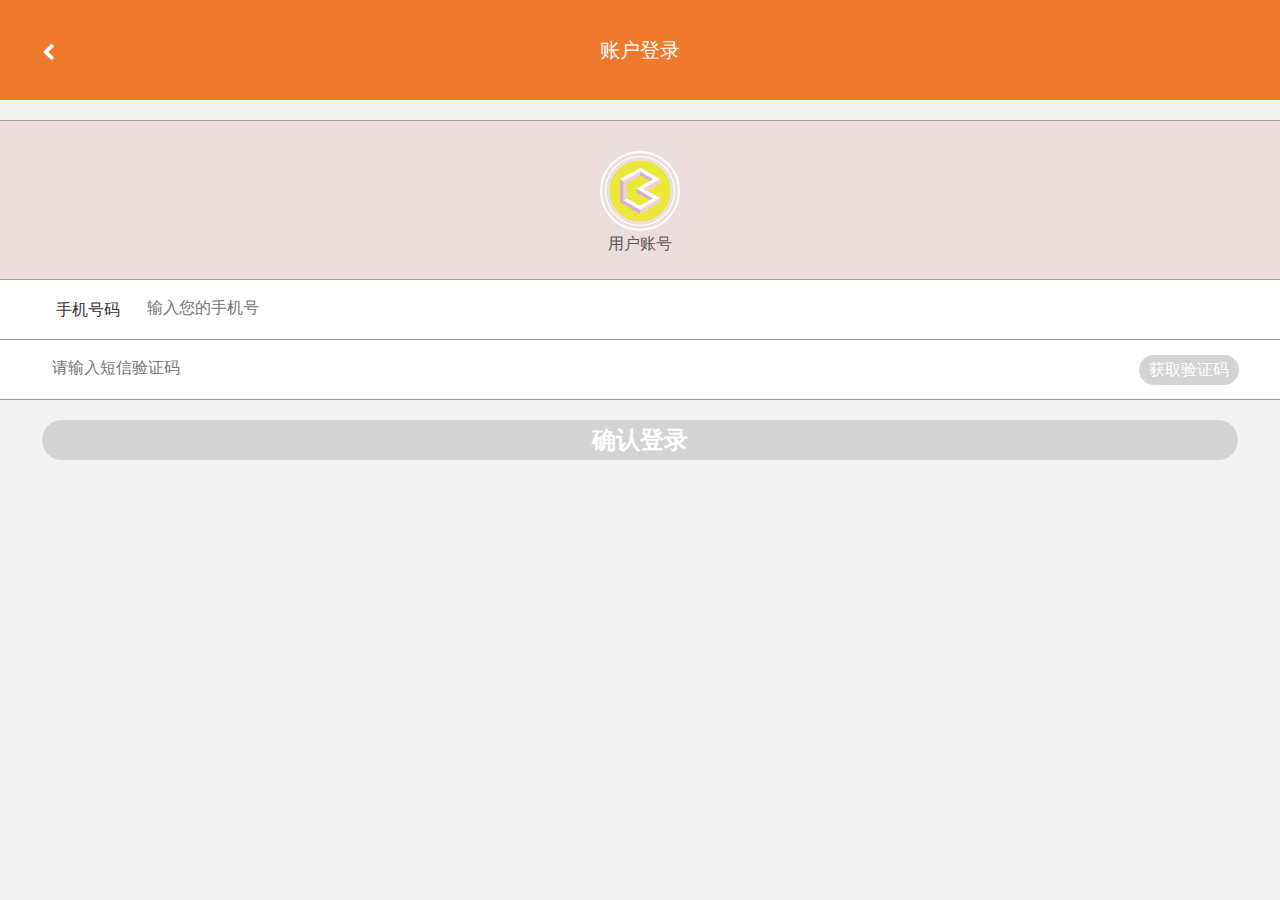
==== login.html @ 774e1939 "update" ====
<!DOCTYPE html>
<html>
	<head>
		<meta charset="UTF-8">
		<meta name="viewport" content="width=device-width,initial-scale=1,minimum-scale=1,maximum-scale=1,user-scalable=no" />
		<link rel="stylesheet" type="text/css" href="css/amazeui.min.css"/>
		<link rel="stylesheet" type="text/css" href="css/sweetalert.css"/>
		<link rel="stylesheet" type="text/css" href="css/font-awesome-4.5.0/css/font-awesome.min.css"/>
		<link rel="stylesheet" type="text/css" href="css/index.css"/>
		<title>乐天邦</title>
	</head>
	<body>
		<div id="login-box">
			<div class="header">
				<p>账户登录</p>
				<a href="index.html"><i class="fa fa-chevron-left"></i></a>
			</div>
			<div class="center">
				<div class="center-box">
					<div><img src="images/header.png" alt="" /></div>
					<p>用户账号</p>
				</div>
			</div>
			<div class="number">
				<p class="phone-number">
					&nbsp;&nbsp;&nbsp;手机号码&nbsp;&nbsp;&nbsp;
					<input type="tel" name="" oninput="checkN(this.id)" id="mobile" maxlength="11" value="" placeholder="输入您的手机号"/>
				</p>
				<p class="check-number">
					<input type="tel" name="" id="checkNumber" oninput="checkM()" value="" placeholder="请输入短信验证码"/>
					<span id="btn-check">获取验证码</span>
				</p>
			</div>
			<span class="submitBtn">确认登录</span>
		</div>
	</body>
	<script src="js/zepto.min.js" type="text/javascript" charset="utf-8"></script>
	<script src="js/sweetalert.min.js" type="text/javascript" charset="utf-8"></script>
	<script type="text/javascript">
		//验证手机号
		function isPhoneNo(phone) {
			 var pattern = /^1[34578]\d{9}$/;
			 return pattern.test(phone);
		}

		function checkN(thisInput){
			var ss = '#' + thisInput;
			var val = $(ss).val();
			if (!isPhoneNo(val)) {	
				$('#btn-check').get(0).className = "";
			}else{
				$('#btn-check').get(0).className = "active-login";
			}
		}
		
		
		//验证验证码
		function checkM(){
			var yzm = $("#checkNumber").val(); //验证码的值
			var sjh = $("#mobile").val();  //手机号的值
			if (yzm&&sjh){
				$('.submitBtn').get(0).className = "submitBtn active-login1";
			}else{
				$('.submitBtn').get(0).className = "submitBtn";
			}
		}
		
		//验证码倒计时
		var wait = 60;
		var isSend =false;
		function time(o) {
	        if (wait == 0) {
	            o.innerHTML="获取验证码";
	             $('#btn-check').get(0).className = "active-login";
	            wait = 60;
	            isSend =false;
	        } else {
	            o.innerHTML="重新发送(" + wait + ")";
	            $('#btn-check').get(0).className = "";
//	          	alert('发送验证码');
	            wait--;
	
	            setTimeout(function() {
	                time(o);
	            },1000);
	        }
	    }
		
	  	$('#btn-check').click(function(){
			tel = $('#mobile').val();
			if (tel&&/^1[3|4|5|8|7]\d{9}$/.test(tel)) {
				if(!isSend){
					isSend =true;
//					alert('发送验证码');
					time(this);	
				}
			}else{
//				alert('手机号不正确');
				swal("手机号码不存在", "请输入正确的手机号码格式", "error");
			}
		});
		
		//登录验证
		$('.submitBtn').click(function (){
			var yzm = $("#checkNumber").val(); //验证码的值
			var sjh = $("#mobile").val();  //手机号的值
			if ((yzm == "1234") && isPhoneNo(sjh)){
//				alert("登录成功");
				swal("登录成功", "", "success");
			}
			else{
				if ((yzm=="") ||(sjh=="")){
//					alert("输入");
					swal("乐天邦提醒您", "请输入完整的信息");
				}else{
//					alert("登录失败");
					swal("登录失败", "", "error");
				}
			}
		});
	</script>
</html>
---- css/sweetalert.css ----
body.stop-scrolling {
  height: 100%;
  overflow: hidden; }

.sweet-overlay {
  background-color: black;
  /* IE8 */
  -ms-filter: "progid:DXImageTransform.Microsoft.Alpha(Opacity=40)";
  /* IE8 */
  background-color: rgba(0, 0, 0, 0.4);
  position: fixed;
  left: 0;
  right: 0;
  top: 0;
  bottom: 0;
  display: none;
  z-index: 10000; }

.sweet-alert {
  background-color: white;
  font-family: 'Open Sans', 'Helvetica Neue', Helvetica, Arial, sans-serif;
  width: 478px;
  padding: 17px;
  border-radius: 5px;
  text-align: center;
  position: fixed;
  left: 50%;
  top: 50%;
  margin-left: -256px;
  margin-top: -200px;
  overflow: hidden;
  display: none;
  z-index: 999999999999; }
  @media all and (max-width: 540px) {
    .sweet-alert {
      width: auto;
      margin-left: 0;
      margin-right: 0;
      left: 15px;
      right: 15px; } }
  .sweet-alert h2 {
    color: #575757;
    font-size: 30px;
    text-align: center;
    font-weight: 600;
    text-transform: none;
    position: relative;
    margin: 25px 0;
    padding: 0;
    line-height: 40px;
    display: block; }
  .sweet-alert p {
    color: #797979;
    font-size: 16px;
    text-align: center;
    font-weight: 300;
    position: relative;
    text-align: inherit;
    float: none;
    margin: 0;
    padding: 0;
    line-height: normal; }
  .sweet-alert fieldset {
    border: none;
    position: relative; }
  .sweet-alert .sa-error-container {
    background-color: #f1f1f1;
    margin-left: -17px;
    margin-right: -17px;
    overflow: hidden;
    padding: 0 10px;
    max-height: 0;
    webkit-transition: padding 0.15s, max-height 0.15s;
    transition: padding 0.15s, max-height 0.15s; }
    .sweet-alert .sa-error-container.show {
      padding: 10px 0;
      max-height: 100px;
      webkit-transition: padding 0.2s, max-height 0.2s;
      transition: padding 0.25s, max-height 0.25s; }
    .sweet-alert .sa-error-container .icon {
      display: inline-block;
      width: 24px;
      height: 24px;
      border-radius: 50%;
      background-color: #ea7d7d;
      color: white;
      line-height: 24px;
      text-align: center;
      margin-right: 3px; }
    .sweet-alert .sa-error-container p {
      display: inline-block; }
  .sweet-alert .sa-input-error {
    position: absolute;
    top: 29px;
    right: 26px;
    width: 20px;
    height: 20px;
    opacity: 0;
    -webkit-transform: scale(0.5);
    transform: scale(0.5);
    -webkit-transform-origin: 50% 50%;
    transform-origin: 50% 50%;
    -webkit-transition: all 0.1s;
    transition: all 0.1s; }
    .sweet-alert .sa-input-error::before, .sweet-alert .sa-input-error::after {
      content: "";
      width: 20px;
      height: 6px;
      background-color: #f06e57;
      border-radius: 3px;
      position: absolute;
      top: 50%;
      margin-top: -4px;
      left: 50%;
      margin-left: -9px; }
    .sweet-alert .sa-input-error::before {
      -webkit-transform: rotate(-45deg);
      transform: rotate(-45deg); }
    .sweet-alert .sa-input-error::after {
      -webkit-transform: rotate(45deg);
      transform: rotate(45deg); }
    .sweet-alert .sa-input-error.show {
      opacity: 1;
      -webkit-transform: scale(1);
      transform: scale(1); }
  .sweet-alert input {
    width: 100%;
    box-sizing: border-box;
    border-radius: 3px;
    border: 1px solid #d7d7d7;
    height: 43px;
    margin-top: 10px;
    margin-bottom: 17px;
    font-size: 18px;
    box-shadow: inset 0px 1px 1px rgba(0, 0, 0, 0.06);
    padding: 0 12px;
    display: none;
    -webkit-transition: all 0.3s;
    transition: all 0.3s; }
    .sweet-alert input:focus {
      outline: none;
      box-shadow: 0px 0px 3px #c4e6f5;
      border: 1px solid #b4dbed; }
      .sweet-alert input:focus::-moz-placeholder {
        transition: opacity 0.3s 0.03s ease;
        opacity: 0.5; }
      .sweet-alert input:focus:-ms-input-placeholder {
        transition: opacity 0.3s 0.03s ease;
        opacity: 0.5; }
      .sweet-alert input:focus::-webkit-input-placeholder {
        transition: opacity 0.3s 0.03s ease;
        opacity: 0.5; }
    .sweet-alert input::-moz-placeholder {
      color: #bdbdbd; }
    .sweet-alert input:-ms-input-placeholder {
      color: #bdbdbd; }
    .sweet-alert input::-webkit-input-placeholder {
      color: #bdbdbd; }
  .sweet-alert.show-input input {
    display: block; }
  .sweet-alert .sa-confirm-button-container {
    display: inline-block;
    position: relative; }
  .sweet-alert .la-ball-fall {
    position: absolute;
    left: 50%;
    top: 50%;
    margin-left: -27px;
    margin-top: 4px;
    opacity: 0;
    visibility: hidden; }
  .sweet-alert button {
    background-color: #8CD4F5;
    color: white;
    border: none;
    box-shadow: none;
    font-size: 17px;
    font-weight: 500;
    -webkit-border-radius: 4px;
    border-radius: 5px;
    padding: 10px 32px;
    margin: 26px 5px 0 5px;
    cursor: pointer; }
    .sweet-alert button:focus {
      outline: none;
      box-shadow: 0 0 2px rgba(128, 179, 235, 0.5), inset 0 0 0 1px rgba(0, 0, 0, 0.05); }
    .sweet-alert button:hover {
      background-color: #7ecff4; }
    .sweet-alert button:active {
      background-color: #5dc2f1; }
    .sweet-alert button.cancel {
      background-color: #C1C1C1; }
      .sweet-alert button.cancel:hover {
        background-color: #b9b9b9; }
      .sweet-alert button.cancel:active {
        background-color: #a8a8a8; }
      .sweet-alert button.cancel:focus {
        box-shadow: rgba(197, 205, 211, 0.8) 0px 0px 2px, rgba(0, 0, 0, 0.0470588) 0px 0px 0px 1px inset !important; }
    .sweet-alert button[disabled] {
      opacity: .6;
      cursor: default; }
    .sweet-alert button.confirm[disabled] {
      color: transparent; }
      .sweet-alert button.confirm[disabled] ~ .la-ball-fall {
        opacity: 1;
        visibility: visible;
        transition-delay: 0s; }
    .sweet-alert button::-moz-focus-inner {
      border: 0; }
  .sweet-alert[data-has-cancel-button=false] button {
    box-shadow: none !important; }
  .sweet-alert[data-has-confirm-button=false][data-has-cancel-button=false] {
    padding-bottom: 40px; }
  .sweet-alert .sa-icon {
    width: 80px;
    height: 80px;
    border: 4px solid gray;
    -webkit-border-radius: 40px;
    border-radius: 40px;
    border-radius: 50%;
    margin: 20px auto;
    padding: 0;
    position: relative;
    box-sizing: content-box; }
    .sweet-alert .sa-icon.sa-error {
      border-color: #F27474; }
      .sweet-alert .sa-icon.sa-error .sa-x-mark {
        position: relative;
        display: block; }
      .sweet-alert .sa-icon.sa-error .sa-line {
        position: absolute;
        height: 5px;
        width: 47px;
        background-color: #F27474;
        display: block;
        top: 37px;
        border-radius: 2px; }
        .sweet-alert .sa-icon.sa-error .sa-line.sa-left {
          -webkit-transform: rotate(45deg);
          transform: rotate(45deg);
          left: 17px; }
        .sweet-alert .sa-icon.sa-error .sa-line.sa-right {
          -webkit-transform: rotate(-45deg);
          transform: rotate(-45deg);
          right: 16px; }
    .sweet-alert .sa-icon.sa-warning {
      border-color: #F8BB86; }
      .sweet-alert .sa-icon.sa-warning .sa-body {
        position: absolute;
        width: 5px;
        height: 47px;
        left: 50%;
        top: 10px;
        -webkit-border-radius: 2px;
        border-radius: 2px;
        margin-left: -2px;
        background-color: #F8BB86; }
      .sweet-alert .sa-icon.sa-warning .sa-dot {
        position: absolute;
        width: 7px;
        height: 7px;
        -webkit-border-radius: 50%;
        border-radius: 50%;
        margin-left: -3px;
        left: 50%;
        bottom: 10px;
        background-color: #F8BB86; }
    .sweet-alert .sa-icon.sa-info {
      border-color: #C9DAE1; }
      .sweet-alert .sa-icon.sa-info::before {
        content: "";
        position: absolute;
        width: 5px;
        height: 29px;
        left: 50%;
        bottom: 17px;
        border-radius: 2px;
        margin-left: -2px;
        background-color: #C9DAE1; }
      .sweet-alert .sa-icon.sa-info::after {
        content: "";
        position: absolute;
        width: 7px;
        height: 7px;
        border-radius: 50%;
        margin-left: -3px;
        top: 19px;
        background-color: #C9DAE1; }
    .sweet-alert .sa-icon.sa-success {
      border-color: #A5DC86; }
      .sweet-alert .sa-icon.sa-success::before, .sweet-alert .sa-icon.sa-success::after {
        content: '';
        -webkit-border-radius: 40px;
        border-radius: 40px;
        border-radius: 50%;
        position: absolute;
        width: 60px;
        height: 120px;
        background: white;
        -webkit-transform: rotate(45deg);
        transform: rotate(45deg); }
      .sweet-alert .sa-icon.sa-success::before {
        -webkit-border-radius: 120px 0 0 120px;
        border-radius: 120px 0 0 120px;
        top: -7px;
        left: -33px;
        -webkit-transform: rotate(-45deg);
        transform: rotate(-45deg);
        -webkit-transform-origin: 60px 60px;
        transform-origin: 60px 60px; }
      .sweet-alert .sa-icon.sa-success::after {
        -webkit-border-radius: 0 120px 120px 0;
        border-radius: 0 120px 120px 0;
        top: -11px;
        left: 30px;
        -webkit-transform: rotate(-45deg);
        transform: rotate(-45deg);
        -webkit-transform-origin: 0px 60px;
        transform-origin: 0px 60px; }
      .sweet-alert .sa-icon.sa-success .sa-placeholder {
        width: 80px;
        height: 80px;
        border: 4px solid rgba(165, 220, 134, 0.2);
        -webkit-border-radius: 40px;
        border-radius: 40px;
        border-radius: 50%;
        box-sizing: content-box;
        position: absolute;
        left: -4px;
        top: -4px;
        z-index: 2; }
      .sweet-alert .sa-icon.sa-success .sa-fix {
        width: 5px;
        height: 90px;
        background-color: white;
        position: absolute;
        left: 28px;
        top: 8px;
        z-index: 1;
        -webkit-transform: rotate(-45deg);
        transform: rotate(-45deg); }
      .sweet-alert .sa-icon.sa-success .sa-line {
        height: 5px;
        background-color: #A5DC86;
        display: block;
        border-radius: 2px;
        position: absolute;
        z-index: 2; }
        .sweet-alert .sa-icon.sa-success .sa-line.sa-tip {
          width: 25px;
          left: 14px;
          top: 46px;
          -webkit-transform: rotate(45deg);
          transform: rotate(45deg); }
        .sweet-alert .sa-icon.sa-success .sa-line.sa-long {
          width: 47px;
          right: 8px;
          top: 38px;
          -webkit-transform: rotate(-45deg);
          transform: rotate(-45deg); }
    .sweet-alert .sa-icon.sa-custom {
      background-size: contain;
      border-radius: 0;
      border: none;
      background-position: center center;
      background-repeat: no-repeat; }

/*
 * Animations
 */
@-webkit-keyframes showSweetAlert {
  0% {
    transform: scale(0.7);
    -webkit-transform: scale(0.7); }
  45% {
    transform: scale(1.05);
    -webkit-transform: scale(1.05); }
  80% {
    transform: scale(0.95);
    -webkit-transform: scale(0.95); }
  100% {
    transform: scale(1);
    -webkit-transform: scale(1); } }

@keyframes showSweetAlert {
  0% {
    transform: scale(0.7);
    -webkit-transform: scale(0.7); }
  45% {
    transform: scale(1.05);
    -webkit-transform: scale(1.05); }
  80% {
    transform: scale(0.95);
    -webkit-transform: scale(0.95); }
  100% {
    transform: scale(1);
    -webkit-transform: scale(1); } }

@-webkit-keyframes hideSweetAlert {
  0% {
    transform: scale(1);
    -webkit-transform: scale(1); }
  100% {
    transform: scale(0.5);
    -webkit-transform: scale(0.5); } }

@keyframes hideSweetAlert {
  0% {
    transform: scale(1);
    -webkit-transform: scale(1); }
  100% {
    transform: scale(0.5);
    -webkit-transform: scale(0.5); } }

@-webkit-keyframes slideFromTop {
  0% {
    top: 0%; }
  100% {
    top: 50%; } }

@keyframes slideFromTop {
  0% {
    top: 0%; }
  100% {
    top: 50%; } }

@-webkit-keyframes slideToTop {
  0% {
    top: 50%; }
  100% {
    top: 0%; } }

@keyframes slideToTop {
  0% {
    top: 50%; }
  100% {
    top: 0%; } }

@-webkit-keyframes slideFromBottom {
  0% {
    top: 70%; }
  100% {
    top: 50%; } }

@keyframes slideFromBottom {
  0% {
    top: 70%; }
  100% {
    top: 50%; } }

@-webkit-keyframes slideToBottom {
  0% {
    top: 50%; }
  100% {
    top: 70%; } }

@keyframes slideToBottom {
  0% {
    top: 50%; }
  100% {
    top: 70%; } }

.showSweetAlert[data-animation=pop] {
  -webkit-animation: showSweetAlert 0.3s;
  animation: showSweetAlert 0.3s; }

.showSweetAlert[data-animation=none] {
  -webkit-animation: none;
  animation: none; }

.showSweetAlert[data-animation=slide-from-top] {
  -webkit-animation: slideFromTop 0.3s;
  animation: slideFromTop 0.3s; }

.showSweetAlert[data-animation=slide-from-bottom] {
  -webkit-animation: slideFromBottom 0.3s;
  animation: slideFromBottom 0.3s; }

.hideSweetAlert[data-animation=pop] {
  -webkit-animation: hideSweetAlert 0.2s;
  animation: hideSweetAlert 0.2s; }

.hideSweetAlert[data-animation=none] {
  -webkit-animation: none;
  animation: none; }

.hideSweetAlert[data-animation=slide-from-top] {
  -webkit-animation: slideToTop 0.4s;
  animation: slideToTop 0.4s; }

.hideSweetAlert[data-animation=slide-from-bottom] {
  -webkit-animation: slideToBottom 0.3s;
  animation: slideToBottom 0.3s; }

@-webkit-keyframes animateSuccessTip {
  0% {
    width: 0;
    left: 1px;
    top: 19px; }
  54% {
    width: 0;
    left: 1px;
    top: 19px; }
  70% {
    width: 50px;
    left: -8px;
    top: 37px; }
  84% {
    width: 17px;
    left: 21px;
    top: 48px; }
  100% {
    width: 25px;
    left: 14px;
    top: 45px; } }

@keyframes animateSuccessTip {
  0% {
    width: 0;
    left: 1px;
    top: 19px; }
  54% {
    width: 0;
    left: 1px;
    top: 19px; }
  70% {
    width: 50px;
    left: -8px;
    top: 37px; }
  84% {
    width: 17px;
    left: 21px;
    top: 48px; }
  100% {
    width: 25px;
    left: 14px;
    top: 45px; } }

@-webkit-keyframes animateSuccessLong {
  0% {
    width: 0;
    right: 46px;
    top: 54px; }
  65% {
    width: 0;
    right: 46px;
    top: 54px; }
  84% {
    width: 55px;
    right: 0px;
    top: 35px; }
  100% {
    width: 47px;
    right: 8px;
    top: 38px; } }

@keyframes animateSuccessLong {
  0% {
    width: 0;
    right: 46px;
    top: 54px; }
  65% {
    width: 0;
    right: 46px;
    top: 54px; }
  84% {
    width: 55px;
    right: 0px;
    top: 35px; }
  100% {
    width: 47px;
    right: 8px;
    top: 38px; } }

@-webkit-keyframes rotatePlaceholder {
  0% {
    transform: rotate(-45deg);
    -webkit-transform: rotate(-45deg); }
  5% {
    transform: rotate(-45deg);
    -webkit-transform: rotate(-45deg); }
  12% {
    transform: rotate(-405deg);
    -webkit-transform: rotate(-405deg); }
  100% {
    transform: rotate(-405deg);
    -webkit-transform: rotate(-405deg); } }

@keyframes rotatePlaceholder {
  0% {
    transform: rotate(-45deg);
    -webkit-transform: rotate(-45deg); }
  5% {
    transform: rotate(-45deg);
    -webkit-transform: rotate(-45deg); }
  12% {
    transform: rotate(-405deg);
    -webkit-transform: rotate(-405deg); }
  100% {
    transform: rotate(-405deg);
    -webkit-transform: rotate(-405deg); } }

.animateSuccessTip {
  -webkit-animation: animateSuccessTip 0.75s;
  animation: animateSuccessTip 0.75s; }

.animateSuccessLong {
  -webkit-animation: animateSuccessLong 0.75s;
  animation: animateSuccessLong 0.75s; }

.sa-icon.sa-success.animate::after {
  -webkit-animation: rotatePlaceholder 4.25s ease-in;
  animation: rotatePlaceholder 4.25s ease-in; }

@-webkit-keyframes animateErrorIcon {
  0% {
    transform: rotateX(100deg);
    -webkit-transform: rotateX(100deg);
    opacity: 0; }
  100% {
    transform: rotateX(0deg);
    -webkit-transform: rotateX(0deg);
    opacity: 1; } }

@keyframes animateErrorIcon {
  0% {
    transform: rotateX(100deg);
    -webkit-transform: rotateX(100deg);
    opacity: 0; }
  100% {
    transform: rotateX(0deg);
    -webkit-transform: rotateX(0deg);
    opacity: 1; } }

.animateErrorIcon {
  -webkit-animation: animateErrorIcon 0.5s;
  animation: animateErrorIcon 0.5s; }

@-webkit-keyframes animateXMark {
  0% {
    transform: scale(0.4);
    -webkit-transform: scale(0.4);
    margin-top: 26px;
    opacity: 0; }
  50% {
    transform: scale(0.4);
    -webkit-transform: scale(0.4);
    margin-top: 26px;
    opacity: 0; }
  80% {
    transform: scale(1.15);
    -webkit-transform: scale(1.15);
    margin-top: -6px; }
  100% {
    transform: scale(1);
    -webkit-transform: scale(1);
    margin-top: 0;
    opacity: 1; } }

@keyframes animateXMark {
  0% {
    transform: scale(0.4);
    -webkit-transform: scale(0.4);
    margin-top: 26px;
    opacity: 0; }
  50% {
    transform: scale(0.4);
    -webkit-transform: scale(0.4);
    margin-top: 26px;
    opacity: 0; }
  80% {
    transform: scale(1.15);
    -webkit-transform: scale(1.15);
    margin-top: -6px; }
  100% {
    transform: scale(1);
    -webkit-transform: scale(1);
    margin-top: 0;
    opacity: 1; } }

.animateXMark {
  -webkit-animation: animateXMark 0.5s;
  animation: animateXMark 0.5s; }

@-webkit-keyframes pulseWarning {
  0% {
    border-color: #F8D486; }
  100% {
    border-color: #F8BB86; } }

@keyframes pulseWarning {
  0% {
    border-color: #F8D486; }
  100% {
    border-color: #F8BB86; } }

.pulseWarning {
  -webkit-animation: pulseWarning 0.75s infinite alternate;
  animation: pulseWarning 0.75s infinite alternate; }

@-webkit-keyframes pulseWarningIns {
  0% {
    background-color: #F8D486; }
  100% {
    background-color: #F8BB86; } }

@keyframes pulseWarningIns {
  0% {
    background-color: #F8D486; }
  100% {
    background-color: #F8BB86; } }

.pulseWarningIns {
  -webkit-animation: pulseWarningIns 0.75s infinite alternate;
  animation: pulseWarningIns 0.75s infinite alternate; }

@-webkit-keyframes rotate-loading {
  0% {
    transform: rotate(0deg); }
  100% {
    transform: rotate(360deg); } }

@keyframes rotate-loading {
  0% {
    transform: rotate(0deg); }
  100% {
    transform: rotate(360deg); } }

/* Internet Explorer 9 has some special quirks that are fixed here */
/* The icons are not animated. */
/* This file is automatically merged into sweet-alert.min.js through Gulp */
/* Error icon */
.sweet-alert .sa-icon.sa-error .sa-line.sa-left {
  -ms-transform: rotate(45deg) \9; }

.sweet-alert .sa-icon.sa-error .sa-line.sa-right {
  -ms-transform: rotate(-45deg) \9; }

/* Success icon */
.sweet-alert .sa-icon.sa-success {
  border-color: transparent\9; }

.sweet-alert .sa-icon.sa-success .sa-line.sa-tip {
  -ms-transform: rotate(45deg) \9; }

.sweet-alert .sa-icon.sa-success .sa-line.sa-long {
  -ms-transform: rotate(-45deg) \9; }

/*!
 * Load Awesome v1.1.0 (http://github.danielcardoso.net/load-awesome/)
 * Copyright 2015 Daniel Cardoso <@DanielCardoso>
 * Licensed under MIT
 */
.la-ball-fall,
.la-ball-fall > div {
  position: relative;
  -webkit-box-sizing: border-box;
  -moz-box-sizing: border-box;
  box-sizing: border-box; }

.la-ball-fall {
  display: block;
  font-size: 0;
  color: #fff; }

.la-ball-fall.la-dark {
  color: #333; }

.la-ball-fall > div {
  display: inline-block;
  float: none;
  background-color: currentColor;
  border: 0 solid currentColor; }

.la-ball-fall {
  width: 54px;
  height: 18px; }

.la-ball-fall > div {
  width: 10px;
  height: 10px;
  margin: 4px;
  border-radius: 100%;
  opacity: 0;
  -webkit-animation: ball-fall 1s ease-in-out infinite;
  -moz-animation: ball-fall 1s ease-in-out infinite;
  -o-animation: ball-fall 1s ease-in-out infinite;
  animation: ball-fall 1s ease-in-out infinite; }

.la-ball-fall > div:nth-child(1) {
  -webkit-animation-delay: -200ms;
  -moz-animation-delay: -200ms;
  -o-animation-delay: -200ms;
  animation-delay: -200ms; }

.la-ball-fall > div:nth-child(2) {
  -webkit-animation-delay: -100ms;
  -moz-animation-delay: -100ms;
  -o-animation-delay: -100ms;
  animation-delay: -100ms; }

.la-ball-fall > div:nth-child(3) {
  -webkit-animation-delay: 0ms;
  -moz-animation-delay: 0ms;
  -o-animation-delay: 0ms;
  animation-delay: 0ms; }

.la-ball-fall.la-sm {
  width: 26px;
  height: 8px; }

.la-ball-fall.la-sm > div {
  width: 4px;
  height: 4px;
  margin: 2px; }

.la-ball-fall.la-2x {
  width: 108px;
  height: 36px; }

.la-ball-fall.la-2x > div {
  width: 20px;
  height: 20px;
  margin: 8px; }

.la-ball-fall.la-3x {
  width: 162px;
  height: 54px; }

.la-ball-fall.la-3x > div {
  width: 30px;
  height: 30px;
  margin: 12px; }

/*
 * Animation
 */
@-webkit-keyframes ball-fall {
  0% {
    opacity: 0;
    -webkit-transform: translateY(-145%);
    transform: translateY(-145%); }
  10% {
    opacity: .5; }
  20% {
    opacity: 1;
    -webkit-transform: translateY(0);
    transform: translateY(0); }
  80% {
    opacity: 1;
    -webkit-transform: translateY(0);
    transform: translateY(0); }
  90% {
    opacity: .5; }
  100% {
    opacity: 0;
    -webkit-transform: translateY(145%);
    transform: translateY(145%); } }

@-moz-keyframes ball-fall {
  0% {
    opacity: 0;
    -moz-transform: translateY(-145%);
    transform: translateY(-145%); }
  10% {
    opacity: .5; }
  20% {
    opacity: 1;
    -moz-transform: translateY(0);
    transform: translateY(0); }
  80% {
    opacity: 1;
    -moz-transform: translateY(0);
    transform: translateY(0); }
  90% {
    opacity: .5; }
  100% {
    opacity: 0;
    -moz-transform: translateY(145%);
    transform: translateY(145%); } }

@-o-keyframes ball-fall {
  0% {
    opacity: 0;
    -o-transform: translateY(-145%);
    transform: translateY(-145%); }
  10% {
    opacity: .5; }
  20% {
    opacity: 1;
    -o-transform: translateY(0);
    transform: translateY(0); }
  80% {
    opacity: 1;
    -o-transform: translateY(0);
    transform: translateY(0); }
  90% {
    opacity: .5; }
  100% {
    opacity: 0;
    -o-transform: translateY(145%);
    transform: translateY(145%); } }

@keyframes ball-fall {
  0% {
    opacity: 0;
    -webkit-transform: translateY(-145%);
    -moz-transform: translateY(-145%);
    -o-transform: translateY(-145%);
    transform: translateY(-145%); }
  10% {
    opacity: .5; }
  20% {
    opacity: 1;
    -webkit-transform: translateY(0);
    -moz-transform: translateY(0);
    -o-transform: translateY(0);
    transform: translateY(0); }
  80% {
    opacity: 1;
    -webkit-transform: translateY(0);
    -moz-transform: translateY(0);
    -o-transform: translateY(0);
    transform: translateY(0); }
  90% {
    opacity: .5; }
  100% {
    opacity: 0;
    -webkit-transform: translateY(145%);
    -moz-transform: translateY(145%);
    -o-transform: translateY(145%);
    transform: translateY(145%); } }
---- css/index.css ----
* {
  border: 0;
  margin: 0;
  padding: 0;
  font-size: 10px;
}
p {
  margin: 0;
}
.picker-item {
  font-size: 16px;
}
.gray {
  -webkit-filter: grayscale(100%);
  -moz-filter: grayscale(100%);
  -ms-filter: grayscale(100%);
  -o-filter: grayscale(100%);
  filter: grayscale(100%);
  filter: gray;
}
body,
html {
  width: 100%;
  height: 100%;
  -moz-user-select: initial;
  -webkit-user-select: inherit;
  -ms-user-select: inherit;
  -khtml-user-select: inherit;
  user-select: inherit;
}
a {
  color: #898989;
  text-decoration: none;
}
hr {
  margin: 5px 0;
  height: 1px;
  width: 100%;
  background-color: #c9c7c7;
}
.am-icon-btn {
  color: #ee782c;
  position: fixed;
  left: 3.3%;
  bottom: 2rem;
  z-index: 99999;
}
.am-icon-btn:focus,
.am-icon-btn:hover {
  color: #ee782c;
  background-color: #eee;
}
* + address,
* + blockquote,
* + dl,
* + fieldset,
* + figure,
* + ol,
* + p,
* + pre,
* + ul {
  margin-top: 0;
}
#amz-go-top {
  display: none;
}
#logout {
  width: 100%;
  height: 100%;
  background-color: rgba(0, 0, 0, 0.4);
  position: fixed;
  top: 0;
  z-index: 99999999;
  display: none;
}
#logout .logout-box {
  width: 93.4%;
  height: 240px;
  background-color: #fff;
  border: 2px solid #ee782c;
  position: absolute;
  left: 0;
  right: 0;
  top: 0;
  bottom: 0;
  margin: auto;
  border-radius: 20px;
}
#logout .logout-box .text {
  width: 100%;
  text-align: center;
  height: 80px;
  line-height: 80px;
  font-size: 2rem;
  font-weight: bold;
  color: #ee782c;
  border-bottom: 1px solid #9f9fa0;
}
#logout .logout-box .number {
  width: 100%;
  background-color: #fff;
}
#logout .logout-box .number p {
  border-bottom: 1px solid #9f9fa0;
  margin: 0;
  height: 4rem;
  line-height: 4rem;
  font-size: 1.4rem;
  padding-left: 3.3%;
  overflow: hidden;
}
#logout .logout-box .number p input {
  margin-top: -6px;
  width: 180px;
  text-indent: 1rem;
}
#logout .logout-box .number p span {
  float: right;
  color: #fff;
  font-size: 1.4rem;
  background-color: lightgray;
  margin-right: 3.3%;
  height: 2.4rem;
  line-height: 2.4rem;
  margin-top: 0.8rem;
  border-radius: 1rem;
  padding: 0 1rem;
}
#logout .logout-box .number p .active-login {
  background-color: #ee782c;
}
#logout .logout-box .submitBtn {
  width: 93.4%;
  margin-left: 3.3%;
  margin-top: 2.5rem;
  display: inline-block;
  font-size: 1.8rem;
  font-family: "Trebuchet MS";
  font-weight: bold;
  height: 3rem;
  line-height: 3rem;
  border-radius: 3rem;
  color: #fff;
  background-color: lightgray;
  text-align: center;
}
#logout .logout-box .active-login1 {
  background-color: #ee782c;
}
#logout .logout-box .closeLogin {
  color: #ee782c;
  font-size: 20px;
  position: absolute;
  right: 3%;
  top: 2%;
  border: 1px solid #ee782c;
  width: 26px;
  height: 26px;
  line-height: 23px;
  text-align: center;
  border-radius: 13px;
}
.box-box {
  display: none;
}
.search-box {
  display: none;
}
.active1 {
  border-top: 2px solid #fff;
}
.empty {
  width: 100%;
  height: 4rem;
}
#containerBox {
  width: 100%;
  height: 180px;
  background-color: #ee782c;
}
#containerBox .header {
  width: 100%;
  height: 100%;
  position: relative;
}
#containerBox .header .fa-cog {
  color: #fff;
  font-size: 3rem;
  float: right;
  padding: 1.5rem;
  display: block;
}
#containerBox .header .headerLogin {
  width: 93.4%;
  overflow: hidden;
  height: 60px;
  position: absolute;
  top: 25%;
  left: 3.3%;
}
#containerBox .header .headerLogin .headerImg {
  width: 60px;
  height: 60px;
  border: 2px solid #fff;
  border-radius: 30px;
  box-sizing: border-box;
  padding: 3px;
}
#containerBox .header .headerLogin .headerImg img {
  width: 100%;
}
#containerBox .header .headerLogin #index-login {
  width: 90%;
  position: absolute;
  left: 70px;
  top: 30%;
  color: #fff;
  font-size: 2rem;
}
#containerBox .header .headerLogin #index-login .registration {
  width: 1.6rem;
  margin-left: 7px;
}
#containerBox .header .headerLogin .fa-chevron-right {
  position: absolute;
  right: 0;
  color: #fff;
  font-size: 1.8rem;
  top: 45%;
}
#containerBox .header .box-menu {
  width: 100%;
  height: 50px;
  background-color: #f2965b;
  position: absolute;
  bottom: 0;
}
#containerBox .header .box-menu span {
  display: inline-block;
  width: 49.9%;
  height: 50px;
  color: #fff;
  font-size: 2rem;
  line-height: 50px;
  text-align: center;
  letter-spacing: 0.2rem;
}
#containerBox .header .box-menu #menu-left {
  position: absolute;
  left: 0;
  top: 0;
}
#containerBox .header .box-menu #menu-right {
  position: absolute;
  right: 0;
  top: 0;
}
#containerBox .header .box-menu p {
  display: inline-block;
  width: 0.4%;
  height: 50px;
  background-color: #fff;
  position: absolute;
  left: 49.9%;
  z-index: 10;
}
#containerBox #search-container {
  width: 93.4%;
  height: 40px;
  margin-left: 3.3%;
  margin-top: 3%;
  background-color: #ee782c;
  border-radius: 20px;
  position: relative;
}
#containerBox #search-container #search-text {
  height: 30px;
  margin-top: 5px;
  width: 84%;
  margin-left: 4%;
  font-size: 2rem;
  color: #ee782c;
  text-indent: 0.5rem;
}
#containerBox #search-container img {
  position: absolute;
  width: 7%;
  max-width: 32px;
  right: 3%;
  top: 22%;
}
#containerBox #main-box {
  width: 100%;
  margin-top: 3%;
  position: relative;
}
#containerBox #main-box .container-none {
  color: #595757;
  font-size: 16px;
  width: 100%;
  text-align: center;
  height: 30px;
  line-height: 30px;
  margin-top: 20px;
  display: none;
}
#containerBox #main-box .search-none {
  color: #595757;
  font-size: 16px;
  width: 100%;
  text-align: center;
  height: 30px;
  line-height: 30px;
  margin-top: 20px;
  display: none;
}
#containerBox #main-box #mine-box {
  width: 100%;
  box-sizing: border-box;
  position: absolute;
  top: 0;
}
#containerBox #main-box #mine-box .list {
  width: 93.4%;
  margin: 0 auto;
  overflow: hidden;
  position: relative;
}
#containerBox #main-box #mine-box .list .list-left {
  width: 51.9%;
  float: left;
}
#containerBox #main-box #mine-box .list .list-left img {
  width: 100%;
}
#containerBox #main-box #mine-box .list .list-left .active-end {
  width: 51.9%;
  position: absolute;
  left: 0;
  top: 0;
}
#containerBox #main-box #mine-box .list .list-right {
  float: right;
  margin-left: 1%;
  width: 47%;
}
#containerBox #main-box #mine-box .list .list-right .title {
  width: 100%;
  font-size: 1.4rem;
  height: 1.4rem;
  line-height: 1.4rem;
  overflow: hidden;
  color: #ee782c;
  margin-bottom: 0.5rem;
  font-weight: bold;
}
#containerBox #main-box #mine-box .list .list-right .time {
  width: 100%;
  font-size: 1.2rem;
  height: 1.4rem;
  line-height: 1.4rem;
  margin-bottom: 0.5rem;
  color: #595757;
}
#containerBox #main-box #mine-box .list .list-right .number {
  width: 100%;
  margin-bottom: 0.5rem;
  position: relative;
  height: 1.4rem;
  line-height: 1.4rem;
}
#containerBox #main-box #mine-box .list .list-right .number span {
  font-size: 1.2rem;
  color: #595757;
}
#containerBox #main-box #mine-box .list .list-right .number span font {
  color: #595757;
  font-size: 1.2rem;
}
#containerBox #main-box #mine-box .list .list-right .number .fa-files-o {
  color: #ee782c;
  font-size: 1.2rem;
  position: absolute;
  right: 2px;
  top: 0;
  background-color: transparent;
}
#containerBox #main-box #mine-box .list .list-right .public {
  width: 100%;
  font-size: 1.2rem;
  height: 1.4rem;
  line-height: 1.4rem;
  margin-bottom: 0.5rem;
  color: #595757;
}
#containerBox #main-box #mine-box .list .bottom {
  width: 47%;
  font-size: 1.2rem;
  position: absolute;
  bottom: 5%;
  left: 52.9%;
}
#containerBox #main-box #mine-box .list .bottom .bottom-left {
  font-size: 1.2rem;
}
#containerBox #main-box #mine-box .list .bottom .bottom-right {
  font-size: 1.2rem;
  color: #fff;
  background-color: #ee782c;
  border-radius: 0.8rem 0.9rem;
  padding: 0.2rem 0.4rem;
  position: absolute;
  right: 2%;
  top: -20%;
}
#containerBox #main-box #mine-box .more-border {
  width: 100%;
  display: inline-block;
  margin-top: 1rem;
}
#containerBox #main-box #mine-box .getMore {
  float: right;
  margin-right: 3.5%;
  margin-bottom: 2rem;
  font-size: 1.6rem;
  font-weight: bold;
  color: #ee782c;
}
#containerBox #main-box #all-box {
  width: 100%;
  box-sizing: border-box;
  position: absolute;
  top: 0;
}
#containerBox #main-box #all-box .list {
  width: 93.4%;
  margin: 0 auto;
  overflow: hidden;
  position: relative;
}
#containerBox #main-box #all-box .list .list-left {
  width: 51.9%;
  float: left;
}
#containerBox #main-box #all-box .list .list-left img {
  width: 100%;
}
#containerBox #main-box #all-box .list .list-right {
  float: right;
  margin-left: 1%;
  width: 47%;
}
#containerBox #main-box #all-box .list .list-right .title {
  width: 100%;
  font-size: 1.4rem;
  height: 1.4rem;
  line-height: 1.4rem;
  overflow: hidden;
  color: #ee782c;
  margin-bottom: 0.5rem;
  font-weight: bold;
}
#containerBox #main-box #all-box .list .list-right .time {
  width: 100%;
  font-size: 1.2rem;
  height: 1.4rem;
  line-height: 1.4rem;
  margin-bottom: 0.5rem;
  color: #595757;
}
#containerBox #main-box #all-box .list .list-right .number {
  width: 100%;
  margin-bottom: 0.5rem;
  position: relative;
  height: 1.4rem;
  line-height: 1.4rem;
}
#containerBox #main-box #all-box .list .list-right .number span {
  font-size: 1.2rem;
  color: #595757;
}
#containerBox #main-box #all-box .list .list-right .number span font {
  color: #595757;
  font-size: 1.2rem;
}
#containerBox #main-box #all-box .list .list-right .number .fa-files-o {
  color: #ee782c;
  font-size: 1.2rem;
  position: absolute;
  right: 2px;
  top: 0;
  background-color: transparent;
}
#containerBox #main-box #all-box .list .list-right .public {
  width: 100%;
  font-size: 1.2rem;
  height: 1.4rem;
  line-height: 1.4rem;
  margin-bottom: 0.5rem;
  color: #595757;
}
#containerBox #main-box #all-box .list .bottom {
  width: 47%;
  font-size: 1.2rem;
  position: absolute;
  bottom: 5%;
  left: 52.9%;
}
#containerBox #main-box #all-box .list .bottom .bottom-left {
  font-size: 1.2rem;
}
#containerBox #main-box #all-box .list .bottom .bottom-right {
  font-size: 1.2rem;
  color: #fff;
  background-color: #ee782c;
  border-radius: 0.8rem 0.9rem;
  padding: 0.2rem 0.4rem;
  position: absolute;
  right: 2%;
  top: -20%;
}
#containerBox #main-box #all-box .more-border {
  width: 100%;
  display: inline-block;
  margin-top: 1rem;
}
#containerBox #main-box #all-box .getMore {
  font-size: 1.6rem;
  font-weight: bold;
  color: #ee782c;
  float: right;
  margin-right: 3.5%;
  margin-bottom: 2rem;
}
#containerBox #main-box .show {
  display: block;
}
#containerBox #main-box #search-box {
  width: 100%;
  box-sizing: border-box;
  position: absolute;
  top: 0;
}
#containerBox #main-box #search-box .list {
  width: 93.4%;
  margin: 0 auto;
  overflow: hidden;
  position: relative;
}
#containerBox #main-box #search-box .list .list-left {
  width: 51.9%;
  float: left;
}
#containerBox #main-box #search-box .list .list-left img {
  width: 100%;
}
#containerBox #main-box #search-box .list .list-right {
  float: right;
  margin-left: 1%;
  width: 47%;
}
#containerBox #main-box #search-box .list .list-right .title {
  width: 100%;
  font-size: 1.4rem;
  height: 1.4rem;
  line-height: 1.4rem;
  overflow: hidden;
  color: #ee782c;
  margin-bottom: 0.5rem;
  font-weight: bold;
}
#containerBox #main-box #search-box .list .list-right .time {
  width: 100%;
  font-size: 1.2rem;
  height: 1.4rem;
  line-height: 1.4rem;
  margin-bottom: 0.5rem;
  color: #595757;
}
#containerBox #main-box #search-box .list .list-right .number {
  width: 100%;
  margin-bottom: 0.5rem;
  position: relative;
  height: 1.4rem;
  line-height: 1.4rem;
}
#containerBox #main-box #search-box .list .list-right .number span {
  font-size: 1.2rem;
  color: #595757;
}
#containerBox #main-box #search-box .list .list-right .number span font {
  color: #595757;
  font-size: 1.2rem;
}
#containerBox #main-box #search-box .list .list-right .number .fa-files-o {
  color: #ee782c;
  font-size: 1.2rem;
  position: absolute;
  right: 2px;
  top: 0;
  background-color: transparent;
}
#containerBox #main-box #search-box .list .list-right .public {
  width: 100%;
  font-size: 1.2rem;
  height: 1.4rem;
  line-height: 1.4rem;
  margin-bottom: 0.5rem;
  color: #595757;
}
#containerBox #main-box #search-box .list .bottom {
  width: 47%;
  font-size: 1.2rem;
  position: absolute;
  bottom: 5%;
  left: 52.9%;
}
#containerBox #main-box #search-box .list .bottom .bottom-left {
  font-size: 1.2rem;
}
#containerBox #main-box #search-box .list .bottom .bottom-right {
  font-size: 1.2rem;
  color: #fff;
  background-color: #ee782c;
  border-radius: 0.8rem 0.9rem;
  padding: 0.2rem 0.4rem;
  position: absolute;
  right: 2%;
  top: -20%;
}
#containerBox #main-box #search-box .more-border {
  width: 100%;
  display: inline-block;
  margin-top: 1rem;
}
#containerBox #main-box #search-box .getMore {
  font-size: 1.6rem;
  font-weight: bold;
  color: #ee782c;
  float: right;
  margin-right: 3.5%;
  margin-bottom: 2rem;
}
.carousel-indicators li {
  background-color: rgba(0, 0, 0, 0.3);
}
.carousel-indicators .active {
  background-color: #ee782c;
}
#detail-container {
  width: 100%;
  height: 100%;
  box-sizing: border-box;
}
#detail-container #carousel-example-generic {
  width: 100%;
}
#detail-container #carousel-example-generic .banner-img {
  width: 100%;
}
#detail-container .detail-main {
  width: 93.4%;
  border: 2px solid #ee782c;
  position: relative;
  margin-left: 3.3%;
  margin-top: 40px;
  margin-bottom: 2rem;
  box-sizing: border-box;
}
#detail-container .detail-main .role {
  font-size: 2rem;
  color: #ee782c;
  display: inline-block;
  background-color: #fff;
  padding: 0.5rem 3rem;
  letter-spacing: 0.5rem;
  font-family: "Trebuchet MS";
  font-weight: bold;
  position: absolute;
  left: 50%;
  margin-left: -7.75rem;
  top: -2.5rem;
}
#detail-container .detail-main ul {
  width: 93.34%;
}
#detail-container .detail-main ul li {
  margin-left: 4.83%;
  color: #ee782c;
  font-size: 1.4rem;
  margin-top: 3rem;
}
#detail-container .detail-main ul li p {
  font-size: 1.4rem;
  color: #595757;
}
#detail-container .detail-main strong {
  height: 0;
  width: 100%;
  border: 1px dashed #ee782c;
  display: block;
  margin: 25px 0 10px;
}
#detail-container .detail-main .store {
  margin-left: 5.5%;
  margin-bottom: 1rem;
}
#detail-container .detail-main .store i {
  color: #ee782c;
  font-size: 2.2rem;
}
#detail-container .detail-main .store a {
  color: #ee782c;
  font-size: 1.4rem;
  display: inline-block;
  margin-left: 1rem;
  text-decoration: none;
}
#detail-container .empty-detail {
  width: 100%;
  height: 5px;
}
#login-box {
  width: 100%;
  height: 100%;
  background-color: #f3f3f3;
}
#login-box .header {
  width: 100%;
  height: 10rem;
  position: relative;
  background-color: #ee782c;
  margin-bottom: 2rem;
}
#login-box .header p {
  font-size: 2rem;
  color: #fff;
  text-align: center;
  line-height: 10rem;
}
#login-box .header a {
  display: block;
  position: absolute;
  top: 2.4rem;
  left: 3.3%;
  padding: 20px;
  padding-left: 0;
}
#login-box .header a i {
  color: #fff;
  font-size: 1.8rem;
  box-sizing: border-box;
}
#login-box .center {
  width: 100%;
  height: 160px;
  background-color: #edd;
  border-bottom: 1px solid #9f9fa0;
  border-top: 1px solid #9f9fa0;
}
#login-box .center .center-box {
  padding-top: 3rem;
}
#login-box .center .center-box div {
  width: 8rem;
  height: 8rem;
  border: 2px solid #fff;
  border-radius: 4rem;
  box-sizing: border-box;
  margin: 0 auto;
}
#login-box .center .center-box div img {
  width: 100%;
  padding: 3px;
}
#login-box .center .center-box p {
  width: 100%;
  text-align: center;
  color: #595757;
  font-size: 1.6rem;
}
#login-box .number {
  width: 100%;
  background-color: #fff;
}
#login-box .number p {
  border-bottom: 1px solid #9f9fa0;
  margin: 0;
  height: 6rem;
  line-height: 6rem;
  font-size: 1.6rem;
  padding-left: 3.3%;
  overflow: hidden;
}
#login-box .number p input {
  margin-top: -6px;
  width: 180px;
  text-indent: 1rem;
}
#login-box .number p span {
  float: right;
  color: #fff;
  font-size: 1.6rem;
  background-color: lightgray;
  margin-right: 3.3%;
  height: 3rem;
  line-height: 3rem;
  margin-top: 1.5rem;
  border-radius: 1.5rem;
  padding: 0 1rem;
}
#login-box .number p .active-login {
  background-color: #ee782c;
}
#login-box .submitBtn {
  width: 93.4%;
  margin-left: 3.3%;
  margin-top: 2rem;
  display: inline-block;
  font-size: 2.4rem;
  font-family: "Trebuchet MS";
  font-weight: bold;
  height: 4rem;
  line-height: 4rem;
  border-radius: 2rem;
  color: #fff;
  background-color: lightgray;
  text-align: center;
}
#login-box .active-login1 {
  background-color: #ee782c;
}
#address-box {
  width: 100%;
  height: 100%;
  background-color: #f3f3f3;
}
#address-box .header {
  width: 100%;
  height: 100px;
  background-color: #ee782c;
  margin-bottom: 20px;
  position: relative;
}
#address-box .header p {
  font-size: 20px;
  color: #fff;
  text-align: center;
  line-height: 100px;
}
#address-box .header a {
  display: block;
  position: absolute;
  top: 24px;
  left: 3.3%;
  padding: 20px;
  padding-left: 0;
}
#address-box .header a i {
  color: #fff;
  font-size: 18px;
  box-sizing: border-box;
}
#address-box .address-add {
  width: 100%;
  margin: 0 auto;
  background-color: #fff;
}
#address-box .address-add p {
  border-bottom: 1px solid #9f9fa0;
  width: 100%;
  margin: 0;
  height: 60px;
  line-height: 60px;
  font-size: 16px;
  overflow: hidden;
  padding-left: 3.3%;
}
#address-box .address-add p .input {
  margin-top: -6px;
  width: 200px;
  text-indent: 10px;
}
#address-box .address-add p .select {
  font-size: 16px;
  margin-top: 0;
  text-indent: 10px;
}
#address-box .address-add .sex {
  font-size: 1.6rem;
  padding-left: 0;
}
#address-box .address-add .sex span {
  width: 60%;
  font-size: 16px;
  display: inline-block;
  margin-left: 20%;
  overflow: hidden;
}
#address-box .address-add .sex span label {
  font-size: 16px;
  font-weight: normal;
}
#address-box .address-add .sex span label input {
  width: 40px;
}
#address-box .address-add .sex span .label-left {
  float: left;
}
#address-box .address-add .sex span .label-right {
  float: right;
}
#address-box .save {
  width: 100%;
  height: 60px;
  background-color: #fff;
  position: fixed;
  bottom: 0;
}
#address-box .save p {
  width: 50%;
  text-align: center;
  height: 30px;
  font-size: 16px;
  margin-left: 25%;
  line-height: 30px;
  margin-top: 15px;
  background-color: #ee782c;
  color: #fff;
  border-radius: 30px;
}
#address-box .add {
  width: 100%;
  height: 60px;
  background-color: #fff;
  position: fixed;
  bottom: 0;
}
#address-box .add p {
  width: 50%;
  text-align: center;
  height: 30px;
  font-size: 16px;
  margin-left: 25%;
  line-height: 30px;
  margin-top: 15px;
  background-color: #ee782c;
  color: #fff;
  border-radius: 30px;
}
#address-box .list-ul {
  overflow: hidden;
}
#address-box .list-ul .list-li {
  width: 100%;
  display: table;
  margin-bottom: 20px;
  position: relative;
  padding-left: 10px;
  color: #595757;
  background-color: #fff;
  -webkit-transform: translateX(0px);
  transform: translateX(0px);
}
#address-box .list-ul .list-li div {
  width: 80%;
  font-size: 16px;
  display: table-cell;
  vertical-align: middle;
  position: relative;
  height: 90px;
  line-height: 30px;
}
#address-box .list-ul .list-li div a {
  width: 25%;
  height: 90px;
  position: absolute;
  right: -25%;
  top: 0;
}
#address-box .list-ul .list-li div a i {
  font-size: 30px;
  text-align: center;
  line-height: 90px;
  margin-left: 30%;
  color: #ee782c;
}
#address-box .list-ul .list-li .btn {
  position: absolute;
  top: 0;
  right: -80px;
  text-align: center;
  background-color: #ee782c;
  color: #fff;
  width: 80px;
  height: 90px;
  line-height: 90px;
}
#address-box .empty {
  width: 100%;
  height: 100px;
  margin-top: 20px;
}
@media only screen and (min-width: 200px) and (max-width: 320px) {
  * {
    border: 0;
    margin: 0;
    padding: 0;
    font-size: 10px;
  }
  body,
  html {
    width: 100%;
    height: 100%;
    -moz-user-select: initial;
    -webkit-user-select: inherit;
    -ms-user-select: inherit;
    -khtml-user-select: inherit;
    user-select: inherit;
  }
  .empty {
    width: 100%;
    height: 4rem;
  }
  #containerBox {
    width: 100%;
    height: 180px;
    background-color: #ee782c;
  }
  #containerBox .header {
    width: 100%;
    height: 100%;
    position: relative;
  }
  #containerBox .header .fa-cog {
    color: #fff;
    font-size: 3rem;
    float: right;
    padding: 1.5rem;
    display: block;
  }
  #containerBox .header .headerLogin {
    width: 93.4%;
    overflow: hidden;
    height: 60px;
    position: absolute;
    top: 25%;
    left: 3.3%;
  }
  #containerBox .header .headerLogin .headerImg {
    width: 60px;
    height: 60px;
    border: 2px solid #fff;
    border-radius: 30px;
    box-sizing: border-box;
    padding: 3px;
  }
  #containerBox .header .headerLogin .headerImg img {
    width: 100%;
  }
  #containerBox .header .headerLogin #index-login {
    width: 90%;
    position: absolute;
    left: 70px;
    top: 30%;
    color: #fff;
    font-size: 2rem;
  }
  #containerBox .header .headerLogin #index-login .registration {
    width: 1.6rem;
    margin-left: 7px;
  }
  #containerBox .header .headerLogin .fa-chevron-right {
    position: absolute;
    right: 0;
    color: #fff;
    font-size: 1.8rem;
    top: 44%;
  }
  #containerBox .header .box-menu {
    width: 100%;
    height: 50px;
    background-color: #f2965b;
    position: absolute;
    bottom: 0;
  }
  #containerBox .header .box-menu span {
    display: inline-block;
    width: 49.9%;
    height: 50px;
    color: #fff;
    font-size: 2rem;
    line-height: 50px;
    text-align: center;
    letter-spacing: 0.2rem;
  }
  #containerBox .header .box-menu #menu-left {
    position: absolute;
    left: 0;
    top: 0;
  }
  #containerBox .header .box-menu #menu-right {
    position: absolute;
    right: 0;
    top: 0;
  }
  #containerBox .header .box-menu p {
    display: inline-block;
    width: 0.4%;
    height: 50px;
    background-color: #fff;
    position: absolute;
    left: 49.9%;
    z-index: 10;
  }
  #containerBox #search-container {
    width: 93.4%;
    height: 40px;
    margin-left: 3.3%;
    margin-top: 3%;
    background-color: #ee782c;
    border-radius: 20px;
    position: relative;
  }
  #containerBox #search-container #search-text {
    height: 30px;
    margin-top: 5px;
    width: 84%;
    margin-left: 4%;
    font-size: 2rem;
    color: #ee782c;
    text-indent: 0.5rem;
  }
  #containerBox #search-container img {
    position: absolute;
    width: 7%;
    max-width: 32px;
    right: 3%;
    top: 22%;
  }
  #containerBox #main-box {
    width: 100%;
    position: relative;
    margin-top: 3%;
  }
  #containerBox #main-box #mine-box {
    width: 100%;
    box-sizing: border-box;
    position: absolute;
    top: 0;
  }
  #containerBox #main-box #mine-box .list {
    width: 93.4%;
    margin: 0 auto;
    overflow: hidden;
    position: relative;
  }
  #containerBox #main-box #mine-box .list .list-left {
    width: 51.9%;
    float: left;
  }
  #containerBox #main-box #mine-box .list .list-left img {
    width: 100%;
  }
  #containerBox #main-box #mine-box .list .list-right {
    float: right;
    margin-left: 3%;
    width: 45%;
  }
  #containerBox #main-box #mine-box .list .list-right .title {
    width: 100%;
    font-size: 1.2rem;
    color: #ee782c;
    margin-bottom: 0.5rem;
    font-weight: bold;
  }
  #containerBox #main-box #mine-box .list .list-right .time {
    width: 100%;
    font-size: 1rem;
    margin-bottom: 0.5rem;
    color: #595757;
  }
  #containerBox #main-box #mine-box .list .list-right .number {
    width: 100%;
    margin-bottom: 0.5rem;
    position: relative;
    height: 1.4rem;
    line-height: 1.4rem;
  }
  #containerBox #main-box #mine-box .list .list-right .number span {
    font-size: 1rem;
    color: #595757;
  }
  #containerBox #main-box #mine-box .list .list-right .number span font {
    color: #595757;
    font-size: 1rem;
  }
  #containerBox #main-box #mine-box .list .list-right .number .fa-files-o {
    color: #ee782c;
    font-size: 1.2rem;
    position: absolute;
    right: 2px;
    top: 0;
    background-color: transparent;
  }
  #containerBox #main-box #mine-box .list .list-right .public {
    width: 100%;
    font-size: 1rem;
    height: 1.2rem;
    line-height: 1.2rem;
    margin-bottom: 0.5rem;
    color: #595757;
  }
  #containerBox #main-box #mine-box .list .bottom {
    font-size: 1rem;
    width: 45%;
    position: absolute;
    bottom: 5%;
    left: 54.9%;
  }
  #containerBox #main-box #mine-box .list .bottom .bottom-left {
    font-size: 1rem;
  }
  #containerBox #main-box #mine-box .list .bottom .bottom-right {
    font-size: 1rem;
    color: #fff;
    background-color: #ee782c;
    border-radius: 0.7rem 0.8rem;
    padding: 0.2rem 0.3rem;
    position: absolute;
    right: 2%;
    top: -20%;
  }
  #containerBox #main-box #mine-box .getMore {
    float: right;
    margin-right: 3.5%;
    margin-bottom: 2rem;
    font-size: 1.4rem;
    font-weight: bold;
    color: #ee782c;
  }
  #containerBox #main-box #all-box {
    width: 100%;
    box-sizing: border-box;
    position: absolute;
    top: 0;
  }
  #containerBox #main-box #all-box .list {
    width: 93.4%;
    margin: 0 auto;
    overflow: hidden;
    position: relative;
  }
  #containerBox #main-box #all-box .list .list-left {
    width: 51.9%;
    float: left;
  }
  #containerBox #main-box #all-box .list .list-left img {
    width: 100%;
  }
  #containerBox #main-box #all-box .list .list-right {
    float: right;
    margin-left: 3%;
    width: 45%;
  }
  #containerBox #main-box #all-box .list .list-right .title {
    width: 100%;
    font-size: 1.2rem;
    color: #ee782c;
    margin-bottom: 0.5rem;
    font-weight: bold;
  }
  #containerBox #main-box #all-box .list .list-right .time {
    width: 100%;
    font-size: 1rem;
    margin-bottom: 0.5rem;
    color: #595757;
  }
  #containerBox #main-box #all-box .list .list-right .number {
    width: 100%;
    margin-bottom: 0.5rem;
    position: relative;
    height: 1.4rem;
    line-height: 1.4rem;
  }
  #containerBox #main-box #all-box .list .list-right .number span {
    font-size: 1rem;
    color: #595757;
  }
  #containerBox #main-box #all-box .list .list-right .number span font {
    color: #595757;
    font-size: 1rem;
  }
  #containerBox #main-box #all-box .list .list-right .number .fa-files-o {
    color: #ee782c;
    font-size: 1.2rem;
    position: absolute;
    right: 2px;
    top: 0;
    background-color: transparent;
  }
  #containerBox #main-box #all-box .list .list-right .public {
    width: 100%;
    font-size: 1rem;
    height: 1.2rem;
    line-height: 1.2rem;
    margin-bottom: 0.5rem;
    color: #595757;
  }
  #containerBox #main-box #all-box .list .bottom {
    font-size: 1rem;
    width: 45%;
    position: absolute;
    bottom: 5%;
    left: 54.9%;
  }
  #containerBox #main-box #all-box .list .bottom .bottom-left {
    font-size: 1rem;
  }
  #containerBox #main-box #all-box .list .bottom .bottom-right {
    font-size: 1rem;
    color: #fff;
    background-color: #ee782c;
    border-radius: 0.7rem 0.8rem;
    padding: 0.2rem 0.3rem;
    position: absolute;
    right: 2%;
    top: -20%;
  }
  #containerBox #main-box #all-box .getMore {
    float: right;
    margin-right: 3.5%;
    margin-bottom: 2rem;
    font-size: 1.4rem;
    font-weight: bold;
    color: #ee782c;
  }
  #containerBox #main-box .show {
    display: block;
  }
  #containerBox #main-box #search-box {
    width: 100%;
    box-sizing: border-box;
    position: absolute;
    top: 0;
  }
  #containerBox #main-box #search-box .list {
    width: 93.4%;
    margin: 0 auto;
    overflow: hidden;
    position: relative;
  }
  #containerBox #main-box #search-box .list .list-left {
    width: 51.9%;
    float: left;
  }
  #containerBox #main-box #search-box .list .list-left img {
    width: 100%;
  }
  #containerBox #main-box #search-box .list .list-right {
    float: right;
    margin-left: 3%;
    width: 45%;
  }
  #containerBox #main-box #search-box .list .list-right .title {
    width: 100%;
    font-size: 1.2rem;
    color: #ee782c;
    margin-bottom: 0.5rem;
    font-weight: bold;
  }
  #containerBox #main-box #search-box .list .list-right .time {
    width: 100%;
    font-size: 1rem;
    margin-bottom: 0.5rem;
    color: #595757;
  }
  #containerBox #main-box #search-box .list .list-right .number {
    width: 100%;
    margin-bottom: 0.5rem;
    position: relative;
    height: 1.4rem;
    line-height: 1.4rem;
  }
  #containerBox #main-box #search-box .list .list-right .number span {
    font-size: 1rem;
    color: #595757;
  }
  #containerBox #main-box #search-box .list .list-right .number span font {
    color: #595757;
    font-size: 1rem;
  }
  #containerBox #main-box #search-box .list .list-right .number .fa-files-o {
    color: #ee782c;
    font-size: 1.2rem;
    position: absolute;
    right: 2px;
    top: 0;
    background-color: transparent;
  }
  #containerBox #main-box #search-box .list .list-right .public {
    width: 100%;
    font-size: 1rem;
    height: 1.2rem;
    line-height: 1.2rem;
    margin-bottom: 0.5rem;
    color: #595757;
  }
  #containerBox #main-box #search-box .list .bottom {
    font-size: 1rem;
    width: 45%;
    position: absolute;
    bottom: 5%;
    left: 54.9%;
  }
  #containerBox #main-box #search-box .list .bottom .bottom-left {
    font-size: 1rem;
  }
  #containerBox #main-box #search-box .list .bottom .bottom-right {
    font-size: 1rem;
    color: #fff;
    background-color: #ee782c;
    border-radius: 0.7rem 0.8rem;
    padding: 0.2rem 0.3rem;
    position: absolute;
    right: 2%;
    top: -20%;
  }
  #containerBox #main-box #search-box .getMore {
    float: right;
    margin-right: 3.5%;
    margin-bottom: 2rem;
    font-size: 1.4rem;
    font-weight: bold;
    color: #ee782c;
  }
}
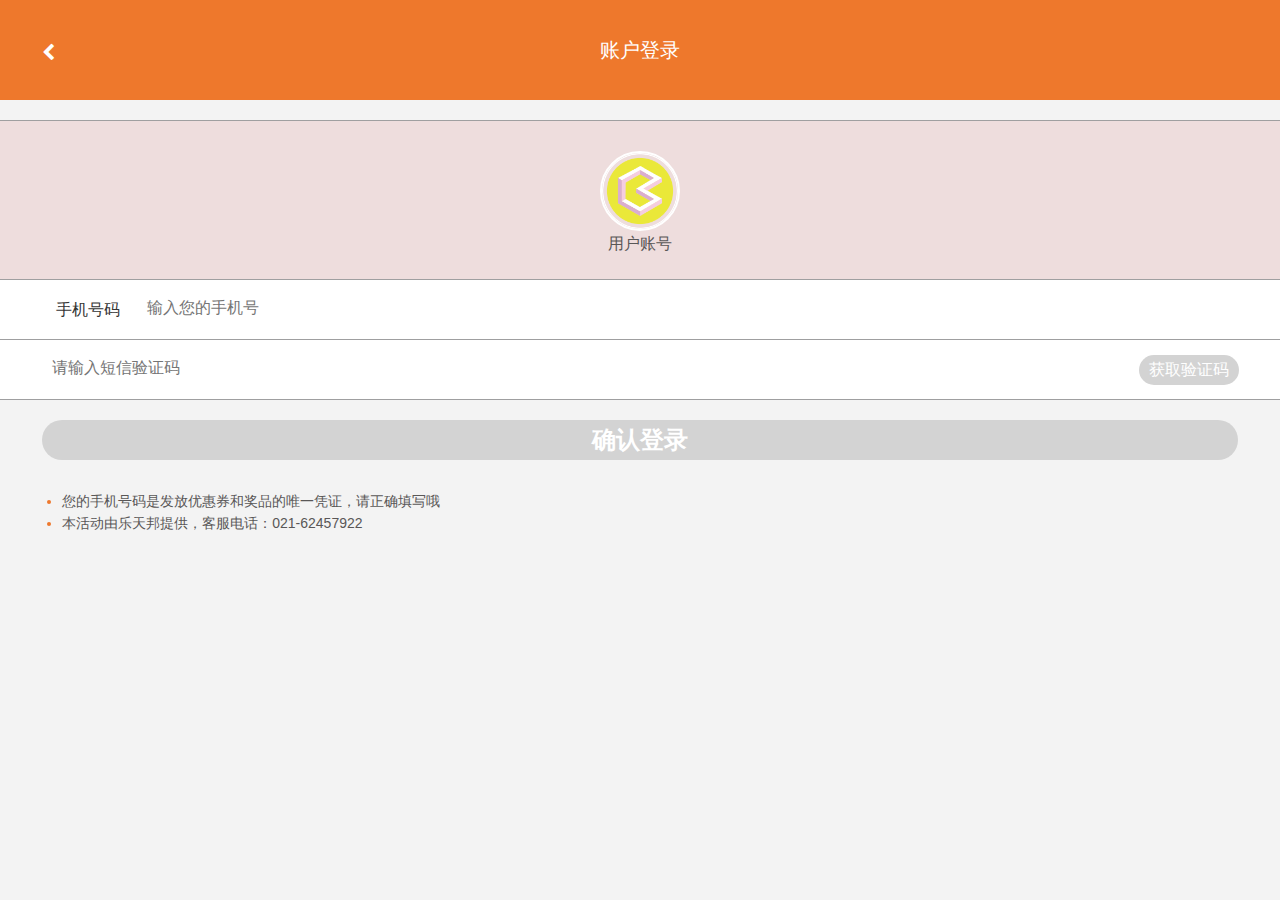
==== commit 04174661: "更新" ====
--- a/login.html
+++ b/login.html
@@ -32,6 +32,10 @@
 				</p>
 			</div>
 			<span class="submitBtn">确认登录</span>
+			<ul>
+				<li><span>您的手机号码是发放优惠券和奖品的唯一凭证，请正确填写哦</span></li>
+				<li><span>本活动由乐天邦提供，客服电话：021-62457922<span></li>
+			</ul>
 		</div>
 	</body>
 	<script src="js/zepto.min.js" type="text/javascript" charset="utf-8"></script>
--- a/css/sweetalert.css
+++ b/css/sweetalert.css
@@ -170,7 +170,7 @@
     opacity: 0;
     visibility: hidden; }
   .sweet-alert button {
-    background-color: #8CD4F5;
+    background-color: #ee782c;
     color: white;
     border: none;
     box-shadow: none;
--- a/css/index.css
+++ b/css/index.css
@@ -17,6 +17,17 @@
   -o-filter: grayscale(100%);
   filter: grayscale(100%);
   filter: gray;
+}
+.getLoad {
+  position: absolute;
+  bottom: 5rem;
+  width: 100%;
+}
+.getLoad span {
+  font-size: 14px;
+  width: 100%;
+  color: #ee782c;
+  text-align: center;
 }
 body,
 html {
@@ -166,9 +177,6 @@
 .search-box {
   display: none;
 }
-.active1 {
-  border-top: 2px solid #fff;
-}
 .empty {
   width: 100%;
   height: 4rem;
@@ -204,7 +212,7 @@
   border: 2px solid #fff;
   border-radius: 30px;
   box-sizing: border-box;
-  padding: 3px;
+  overflow: hidden;
 }
 #containerBox .header .headerLogin .headerImg img {
   width: 100%;
@@ -231,20 +239,29 @@
 #containerBox .header .box-menu {
   width: 100%;
   height: 50px;
-  background-color: #f2965b;
+  background-color: #eee;
   position: absolute;
   bottom: 0;
+  border-bottom: 1px solid #ccc;
 }
 #containerBox .header .box-menu span {
   display: inline-block;
   width: 49.9%;
   height: 50px;
-  color: #fff;
   font-size: 2rem;
   line-height: 50px;
   text-align: center;
   letter-spacing: 0.2rem;
 }
+#containerBox .header .box-menu a {
+  font-size: 2rem;
+  border-bottom: 2px solid #595757;
+  color: #595757;
+}
+#containerBox .header .box-menu .active1 {
+  color: #ee782c;
+  border-bottom-color: #ee782c;
+}
 #containerBox .header .box-menu #menu-left {
   position: absolute;
   left: 0;
@@ -258,11 +275,12 @@
 #containerBox .header .box-menu p {
   display: inline-block;
   width: 0.4%;
-  height: 50px;
-  background-color: #fff;
+  height: 30px;
+  background-color: #595757;
   position: absolute;
   left: 49.9%;
   z-index: 10;
+  top: 10px;
 }
 #containerBox #search-container {
   width: 93.4%;
@@ -722,8 +740,9 @@
 }
 #login-box {
   width: 100%;
-  height: 100%;
+  min-height: 100%;
   background-color: #f3f3f3;
+  padding-bottom: 2rem;
 }
 #login-box .header {
   width: 100%;
@@ -768,10 +787,10 @@
   border-radius: 4rem;
   box-sizing: border-box;
   margin: 0 auto;
+  overflow: hidden;
 }
 #login-box .center .center-box div img {
   width: 100%;
-  padding: 3px;
 }
 #login-box .center .center-box p {
   width: 100%;
@@ -830,6 +849,19 @@
 #login-box .active-login1 {
   background-color: #ee782c;
 }
+#login-box ul {
+  width: 93.4%;
+  margin-left: 3.3%;
+  margin-top: 3rem;
+}
+#login-box ul li {
+  color: #ee782c;
+  font-size: 14px;
+}
+#login-box ul li span {
+  color: #595757;
+  font-size: 14px;
+}
 #address-box {
   width: 100%;
   height: 100%;
@@ -1053,7 +1085,7 @@
     border: 2px solid #fff;
     border-radius: 30px;
     box-sizing: border-box;
-    padding: 3px;
+    overflow: hidden;
   }
   #containerBox .header .headerLogin .headerImg img {
     width: 100%;
@@ -1080,20 +1112,29 @@
   #containerBox .header .box-menu {
     width: 100%;
     height: 50px;
-    background-color: #f2965b;
+    background-color: #eee;
     position: absolute;
     bottom: 0;
+    border-bottom: 1px solid #ccc;
   }
   #containerBox .header .box-menu span {
     display: inline-block;
     width: 49.9%;
     height: 50px;
-    color: #fff;
     font-size: 2rem;
     line-height: 50px;
     text-align: center;
     letter-spacing: 0.2rem;
   }
+  #containerBox .header .box-menu a {
+    font-size: 1.8rem;
+    border-bottom: 2px solid #595757;
+    color: #595757;
+  }
+  #containerBox .header .box-menu .active1 {
+    color: #ee782c;
+    border-bottom-color: #ee782c;
+  }
   #containerBox .header .box-menu #menu-left {
     position: absolute;
     left: 0;
@@ -1107,11 +1148,12 @@
   #containerBox .header .box-menu p {
     display: inline-block;
     width: 0.4%;
-    height: 50px;
-    background-color: #fff;
+    height: 30px;
+    background-color: #595757;
     position: absolute;
     left: 49.9%;
     z-index: 10;
+    top: 10px;
   }
   #containerBox #search-container {
     width: 93.4%;
